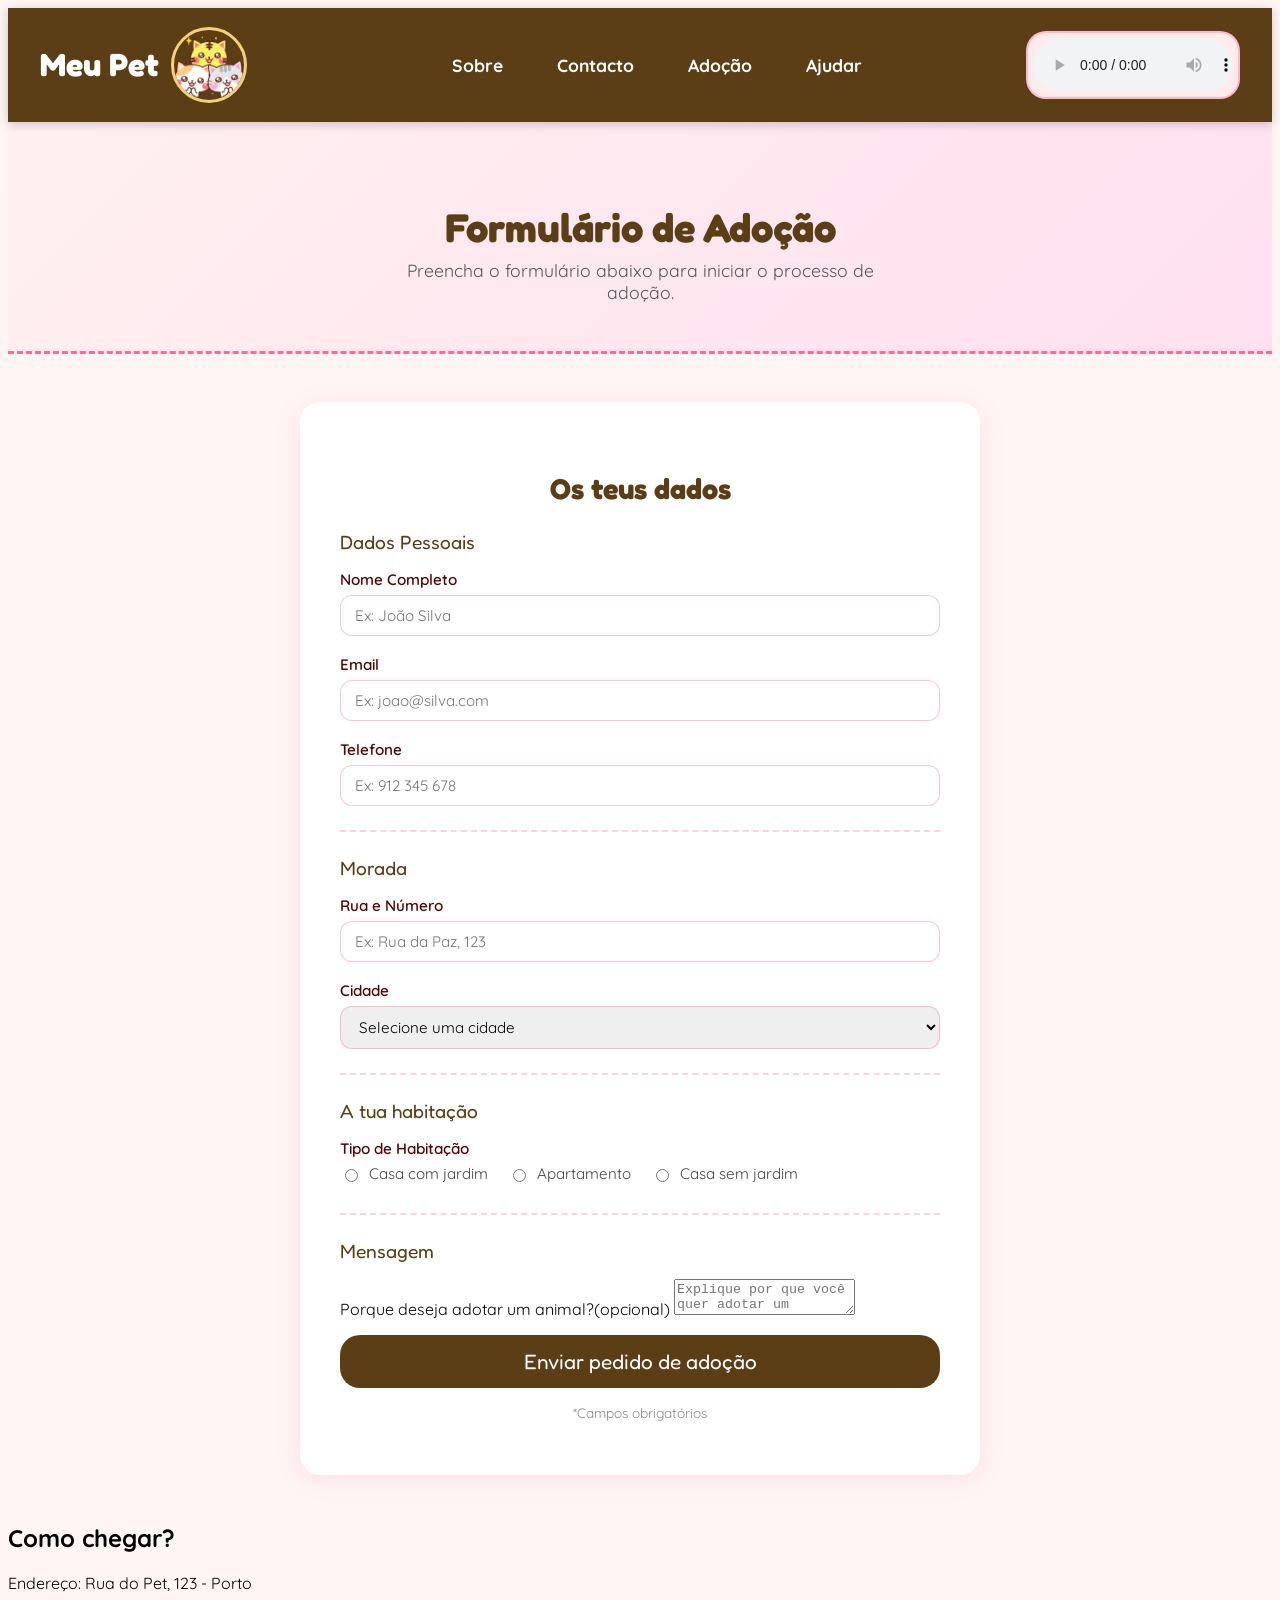
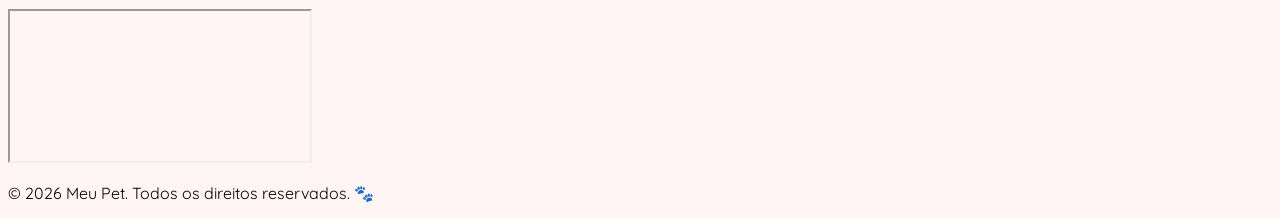
==== page/adocao.html @ 5fcab1b4 "atualização" ====
<!DOCTYPE html>
<html lang="en">
<head>
    <meta charset="UTF-8">
    <meta name="viewport" content="width=device-width, initial-scale=1.0">
    <title>Adoção - Meu Pet</title>
    <link href="https://fonts.googleapis.com/css2?family=Fredoka:wght@300..700&family=Quicksand:wght@300..700&display=swap" rel="stylesheet">
    <link rel="stylesheet" href="/css/adocao.css">
</head>
<body>
    <header>
         <div class="logo">
            <h1>Meu Pet</h1>
            <img src="../images/cat.gif" alt="gatinho">
        </div>
         
         <nav>
            <ul >
                <li><a href="../index.html">Sobre</a></li>
                <li><a href="../contacto.html">Contacto</a></li>
                <li><a href="../adoção.html">Adoção</a></li>
                <li><a href="../ajudar.html">Ajudar</a></li>
            </ul>
         </nav>
        <audio controls loop >
            <source src="../music/cats.mp3" type="audio/mpeg">
        </audio>     
    </header>
    <section class="hero-adocao">
        <h2> Formulário de Adoção </h2>
        <p>Preencha o formulário abaixo para iniciar o processo de adoção.</p>
    </section>

    <div class="caixa-adocao">
        <h3> Os teus dados </h3>
        <form action="servidor.com" method="post">
            <P class="titulo-secao">Dados Pessoais</P>
            <div class="campo">
                <label for="nome">Nome Completo</label>
                <input type="text" id="nome" name="nome" placeholder="Ex: João Silva" required minlength="3" maxlength="100">
            </div>

            <div class="campo">
                <label for="email">Email</label>
                <input type="email" id="email" name="email" placeholder="Ex: joao@silva.com" required>
            </div>
            <div class="campo">
                <label for="telefone">Telefone</label>
                <input type="tel" id="telefone" name="telefone" placeholder="Ex: 912 345 678" required>
            </div>
            <hr class="separador">
            <p class="titulo-secao">Morada</p>

            <div class="campo">
                <label for="rua">Rua e Número</label>
                <input type="text" id="rua" name="rua" placeholder="Ex: Rua da Paz, 123" required>  
            </div>
            <div class="campo">
                <label for="cidade">Cidade</label>
                <select name="cidade" id="cidade" required>
                    <option value="">Selecione uma cidade</option>
                    <option value="Lisboa">Lisboa</option>
                    <option value="Porto">Porto</option>
                    <option value="Braga">Braga</option>
                    <option value="Coimbra">Coimbra</option>
                    <option value="Aveiro">Aveiro</option>
                </select>
            </div>
            <hr class="separador">

            <p class="titulo-secao"> A tua habitação </p>

            <div class="campo">
                <label> Tipo de Habitação </label>
           
            <div class="grupo-radio">
                <label >
                    <input type="radio" name="habitação" value="Casa com Jardim" required>
                    Casa com jardim
                </label>
                <label >
                    <input type="radio" name="habitação" value="Apartamento" required>
                    Apartamento
                </label>
                <label >
                    <input type="radio" name="habitação" value="Casa sem Jardim" required>
                    Casa sem jardim
                </label>
            </div>
        </div>

        <hr class="separador">
        <p class="titulo-secao">Mensagem</p>

        <div>
            <label for="mensagem">Porque deseja adotar um animal?(opcional)</label>
            <textarea id="mensagem" name="mensagem" placeholder="Explique por que você quer adotar um animal..."></textarea>
        </div>
        <button type="submit" class="btn-submeter">Enviar pedido de adoção</button>

        <p class="aviso">*Campos obrigatórios</p>
        </form>

    </div>

    <footer class="footer" id="contacto">
        <div class="info">
            <h2>Como chegar?</h2>
            <p>Endereço: Rua do Pet, 123 - Porto</p>
        <div class="mapa">
             <iframe src="https://www.google.com/maps?q=Rua+do+Pet+123+Porto&output=embed"
                 allowfullscreen loading="lazy"
                title="Localização Meu Pet">
            </iframe>
        </div>
        </div>
        <p class="footer-copy">© 2026 Meu Pet. Todos os direitos reservados. 🐾</p>
    </footer>
    
</body>
</html>
---- css/adocao.css ----
:root{
    --cor-principal: rgb(91, 61, 22);
    --cor-fundo: rgb(255, 219, 219);
    --cor-destaque: rgb(244, 209, 121);
    --cor-form-fundo: rgb(255, 235, 235);
}

body{
    font-family: 'Quicksand', sans-serif;
    background-color: #fff5f5;
}

header{
    background-color: var(--cor-principal);
    color: white;
    padding: 1rem 2rem;
    display: flex;
    justify-content: space-between;
    align-items: center;
    gap: 10px;
    box-shadow: 0 2px 10px rgba(0,0,0,0.2);
    position: sticky;
    top: 0;
    z-index: 100;
}

:hover{
cursor: url('/images/cat_paw.png'), auto;
}

.logo{
    font-family: 'Fredoka', sans-serif;
    font-weight: 600;
    display: flex;
    align-items: center;  
    gap: 12px;  
}
.logo h1{
    font-size: 2rem;
}

.logo img{
    width: 70px;
    height: 70px;
    border-radius: 50px;
    border: 3px solid var(--cor-destaque);
    object-fit: cover; 
}
 
nav ul{
    list-style: none;
    display: flex;
    gap: 30px;
    font-size: 1.1rem;
}
nav a{
    text-decoration: none;
    color: white;
    font-weight: bold;
    padding: 6px 12px;
    border-radius: 20px;
    transition: background-color 0.3s, color 0.3s;
}

nav a:hover{
    color: rgb(244, 209, 121);
    background-color: rgba(244, 209, 121, 0.2);
}

nav li { transition: transform 0.2s;}

nav li:hover {transform: scale(1.05);} /* Aumenta o item em 10% */

audio {
    width: 200px;
    border-radius: 20px;
    background-color: rgb(255, 235, 235);
    border: 2px solid rgb(249, 107, 154, 0.4);
    padding: 5px;
}

.hero-adocao{
    background: linear-gradient(135deg, #fff0f0, #ffe0f0);
    text-align: center;
    padding: 3rem 2rem;
    border-bottom: 3px dashed rgb(249, 107, 154);
}

.hero-adocao h2{
    font-family: 'Fredoka', sans-serif;
    color: var(--cor-principal);
    font-size: 2.5rem;
    margin-bottom: 0.5rem;
}

.hero-adocao p{
    font-size: 1.1rem;
    color: #555; max-width: 500px; margin: 0 auto;
}

.caixa-adocao{
   max-width: 600px;
    margin: 3rem auto;
    background: white;
    padding: 2.5rem;
    border-radius: 20px;
    box-shadow: 0 4px 24px rgba(249, 107, 154, 0.15);

}

.caixa-adocao h3{
    font-family: 'Fredoka', sans-serif;
    color: rgb(91, 61, 22);
    font-size: 1.8rem;
    text-align: center;
    margin-bottom: 1.5rem;
}
 .campo {
            margin-bottom: 1.2rem;
        }
 
        .campo label {
            display: block;
            font-weight: 600;
            color: rgb(86, 2, 2);
            margin-bottom: 6px;
            font-size: 0.95rem;
        }
 
        .campo input,
        .campo select,
        .campo textarea {
            width: 100%;
            padding: 10px 14px;
            border-radius: 12px;
            border: 1.5px solid rgba(249, 107, 154, 0.4);
            font-family: 'Quicksand', sans-serif;
            font-size: 0.95rem;
            outline: none;
            transition: border-color 0.2s;
            box-sizing: border-box;
        }
 
        .campo input:focus,
        .campo select:focus,
        .campo textarea:focus {
            border-color: rgb(249, 107, 154);
        }
 
        .campo textarea {
            height: 100px;
            resize: vertical;
        }
 
        .grupo-radio {
            display: flex;
            gap: 20px;
            margin-top: 6px;
            flex-wrap: wrap;
        }
 
        .grupo-radio label {
            display: flex;
            align-items: center;
            gap: 8px;
            font-weight: normal;
            color: #444;
            cursor: pointer;
        }
 
        .grupo-radio input[type="radio"] {
            width: auto;
            cursor: pointer;
            accent-color: rgb(249, 107, 154);
        }
 
        .separador {
            border: none;
            border-top: 2px dashed rgba(249, 107, 154, 0.3);
            margin: 1.5rem 0;
        }
 
        .titulo-secao {
            font-family: 'Fredoka', sans-serif;
            font-size: 1.2rem;
            color: rgb(91, 61, 22);
            margin-bottom: 1rem;
        }
 
        .btn-submeter {
            width: 100%;
            padding: 14px;
            background-color: rgb(91, 61, 22);
            color: white;
            border: none;
            border-radius: 20px;
            font-family: 'Fredoka', sans-serif;
            font-size: 1.3rem;
            cursor: pointer;
            transition: background-color 0.3s, transform 0.2s;
            margin-top: 1rem;
        }
 
        .btn-submeter:hover {
            background-color: rgb(130, 90, 35);
            transform: scale(1.02);
        }
 
        .aviso {
            text-align: center;
            font-size: 0.85rem;
            color: #888;
            margin-top: 1rem;
        }
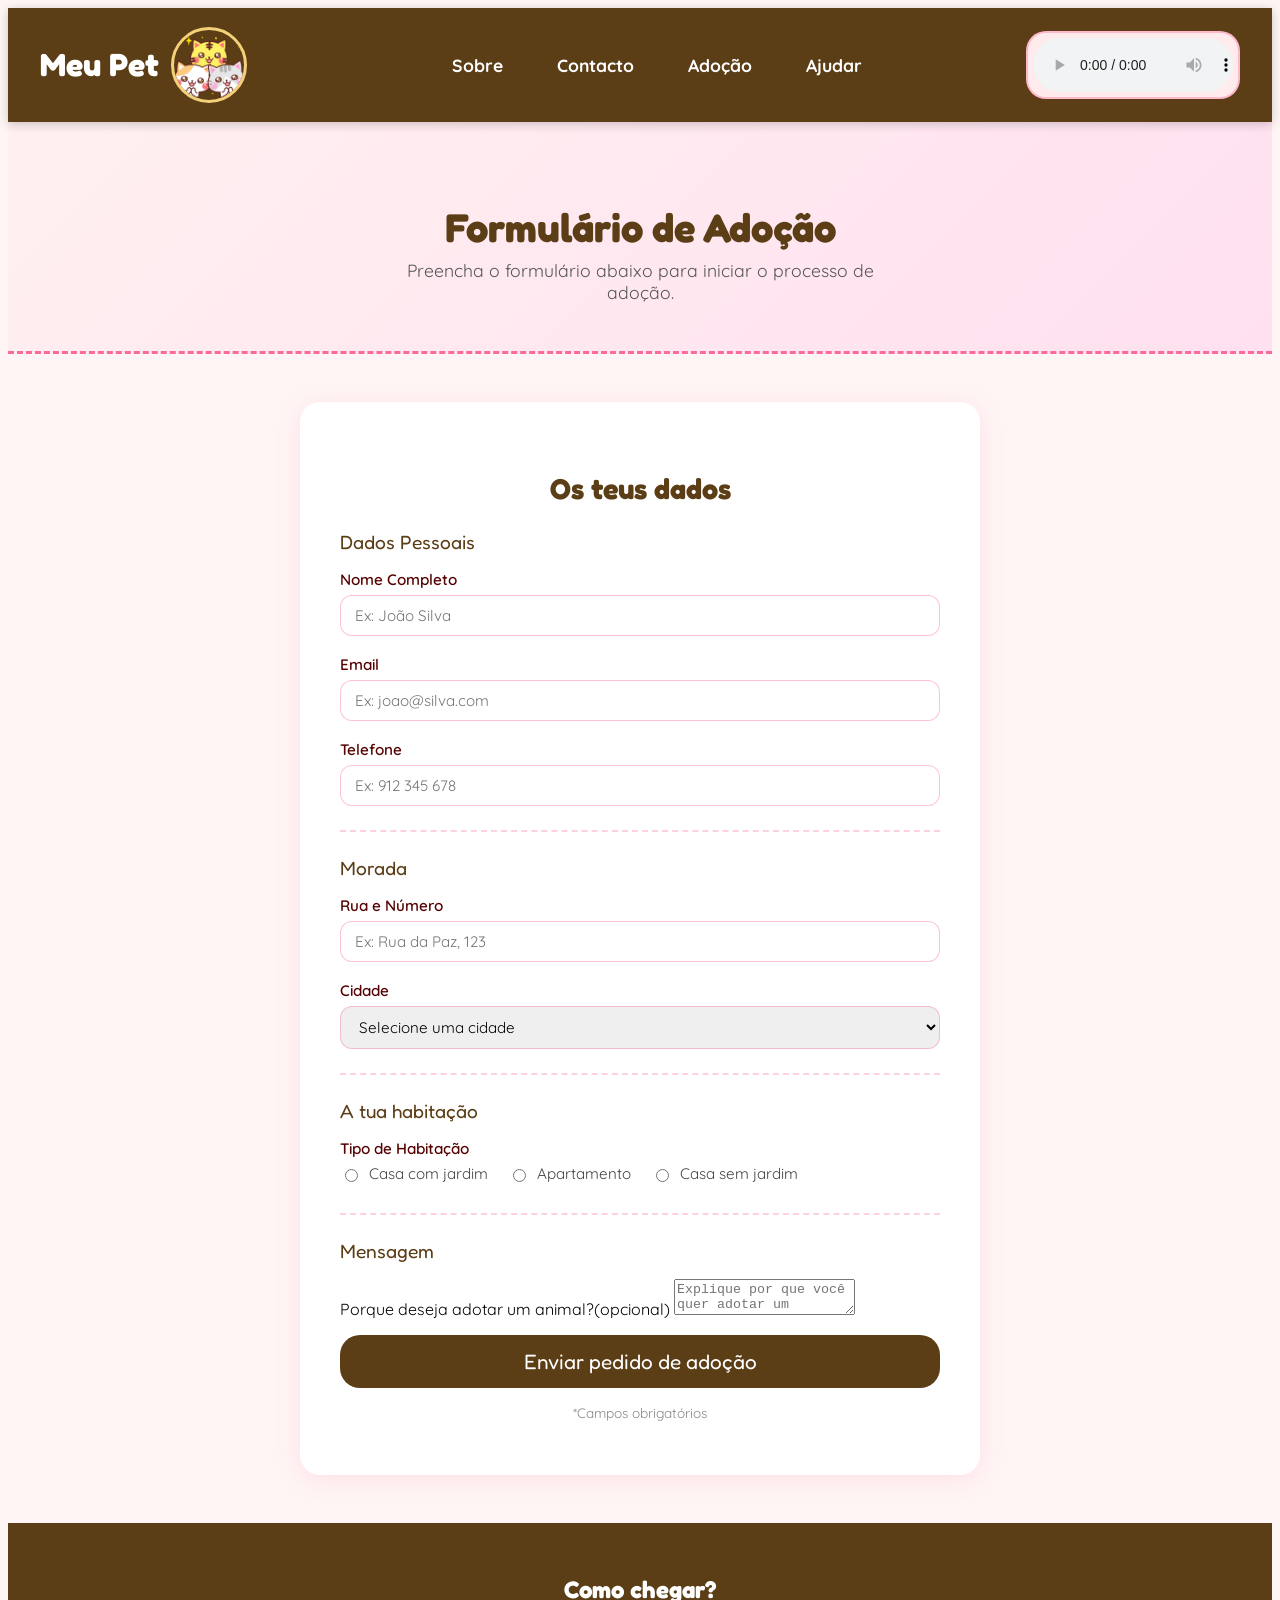
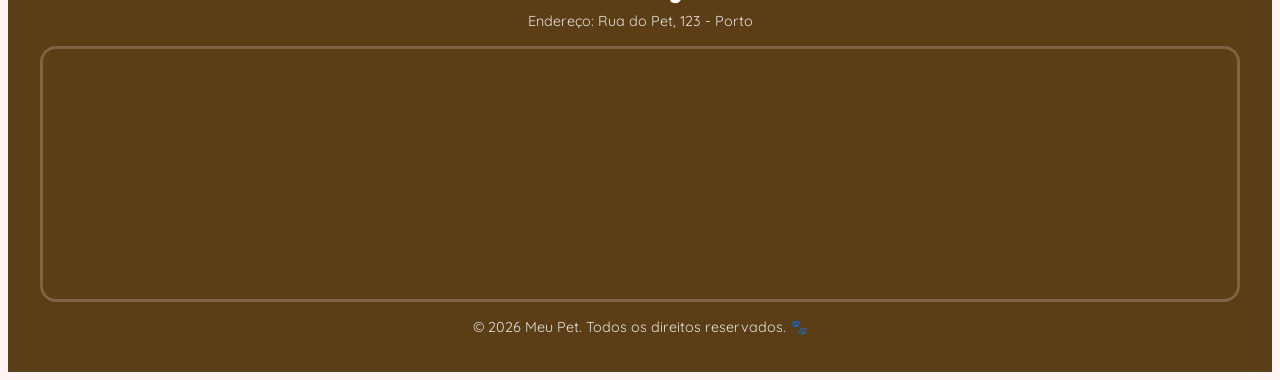
==== commit 765a6080: "page" ====
--- a/page/adocao.html
+++ b/page/adocao.html
@@ -18,8 +18,8 @@
             <ul >
                 <li><a href="../index.html">Sobre</a></li>
                 <li><a href="../contacto.html">Contacto</a></li>
-                <li><a href="../adoção.html">Adoção</a></li>
-                <li><a href="../ajudar.html">Ajudar</a></li>
+                <li><a href="/page/adocao.html">Adoção</a></li>
+                <li><a href="/page/ajudar.html">Ajudar</a></li>
             </ul>
          </nav>
         <audio controls loop >
--- a/css/adocao.css
+++ b/css/adocao.css
@@ -211,4 +211,40 @@
             font-size: 0.85rem;
             color: #888;
             margin-top: 1rem;
+        }
+
+.footer{
+    background-color: var(--cor-principal);
+    color: white;
+    text-align: center;
+    padding: 2rem;  
+}
+
+.footer h2{
+    font-family: 'Fredoka', sans-serif;
+    font-size: 1.5rem;
+    margin-bottom: 0.5rem;
+}
+.footer p{
+    margin: 4px 0 ;
+    font-size: 0.9rem;
+    opacity: 0.85;
+}
+
+.mapa{
+    margin: 1rem auto;
+    border: 2px solid rgb(249, 107, 154, 0.3);
+    border-radius: 16px;
+    overflow: hidden;
+    border: 3px solid rgba(255,255,255,0.2);
+}
+.mapa iframe { width: 100%; height: 250px; border: none; display: block; }
+        .footer-copy { margin-top: 1rem; font-size: 0.85rem; opacity: 0.6; }
+ 
+        @media (max-width: 700px) {
+            .conteudo-principal { flex-direction: column; }
+            .formulario { width: 100%; border-right: none; border-bottom: 2px solid rgba(249, 107, 154, 0.3); }
+            nav ul { gap: 12px; font-size: 0.9rem; }
+            .logo h1 { font-size: 1.4rem; }
+            header { flex-wrap: wrap; }
         }
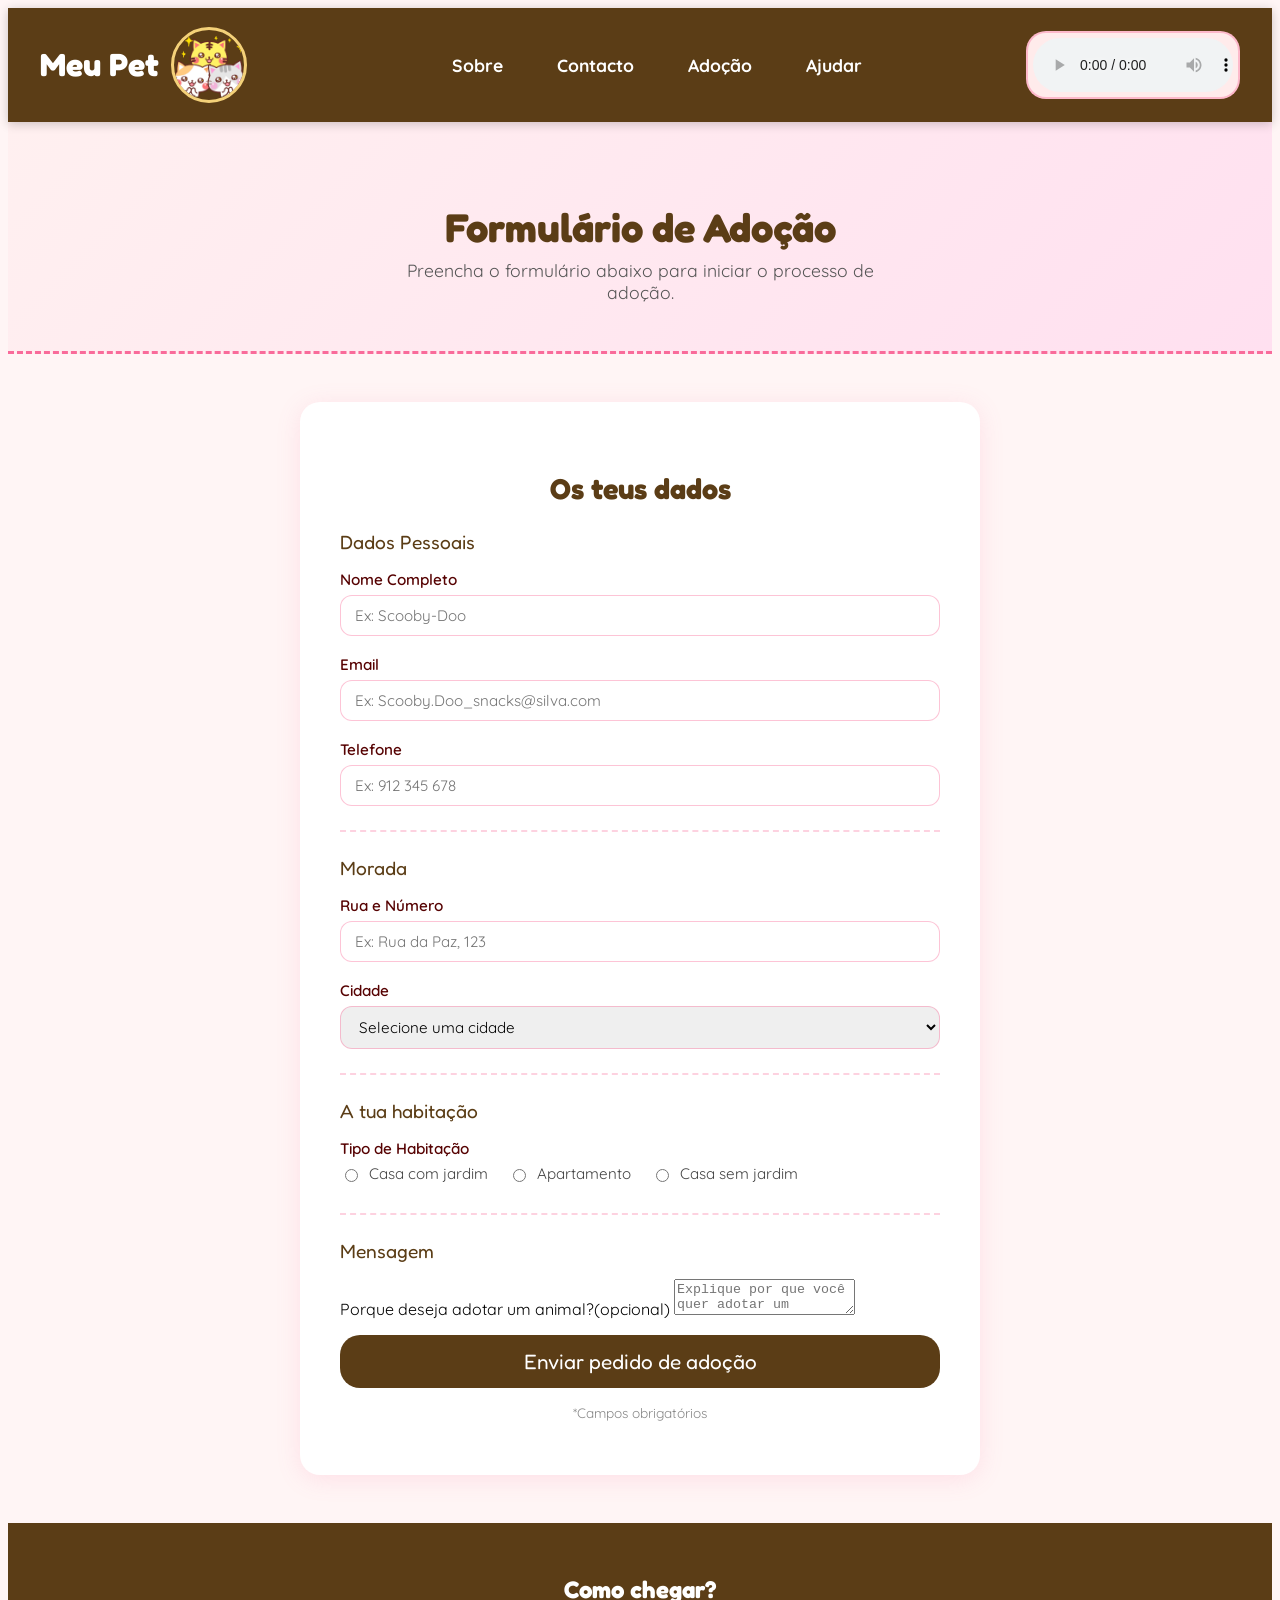
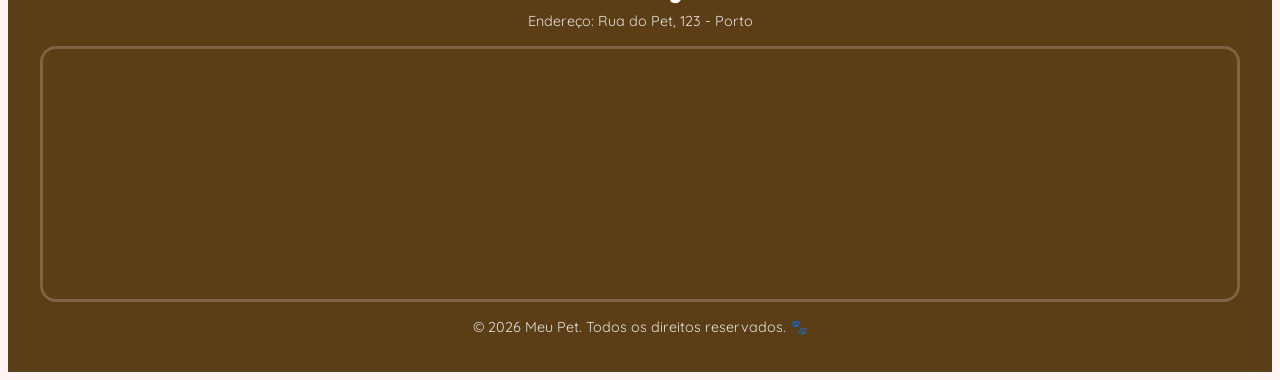
==== commit 86e084ec: "atualizaçao 2" ====
--- a/page/adocao.html
+++ b/page/adocao.html
@@ -37,12 +37,12 @@
             <P class="titulo-secao">Dados Pessoais</P>
             <div class="campo">
                 <label for="nome">Nome Completo</label>
-                <input type="text" id="nome" name="nome" placeholder="Ex: João Silva" required minlength="3" maxlength="100">
+                <input type="text" id="nome" name="nome" placeholder="Ex: Scooby-Doo" required minlength="3" maxlength="100">
             </div>
 
             <div class="campo">
                 <label for="email">Email</label>
-                <input type="email" id="email" name="email" placeholder="Ex: joao@silva.com" required>
+                <input type="email" id="email" name="email" placeholder="Ex: Scooby.Doo_snacks@silva.com" required>
             </div>
             <div class="campo">
                 <label for="telefone">Telefone</label>
--- a/css/adocao.css
+++ b/css/adocao.css
@@ -149,7 +149,8 @@
  
         .campo textarea {
             height: 100px;
-            resize: vertical;
+            height: 100%;
+            
         }
  
         .grupo-radio {
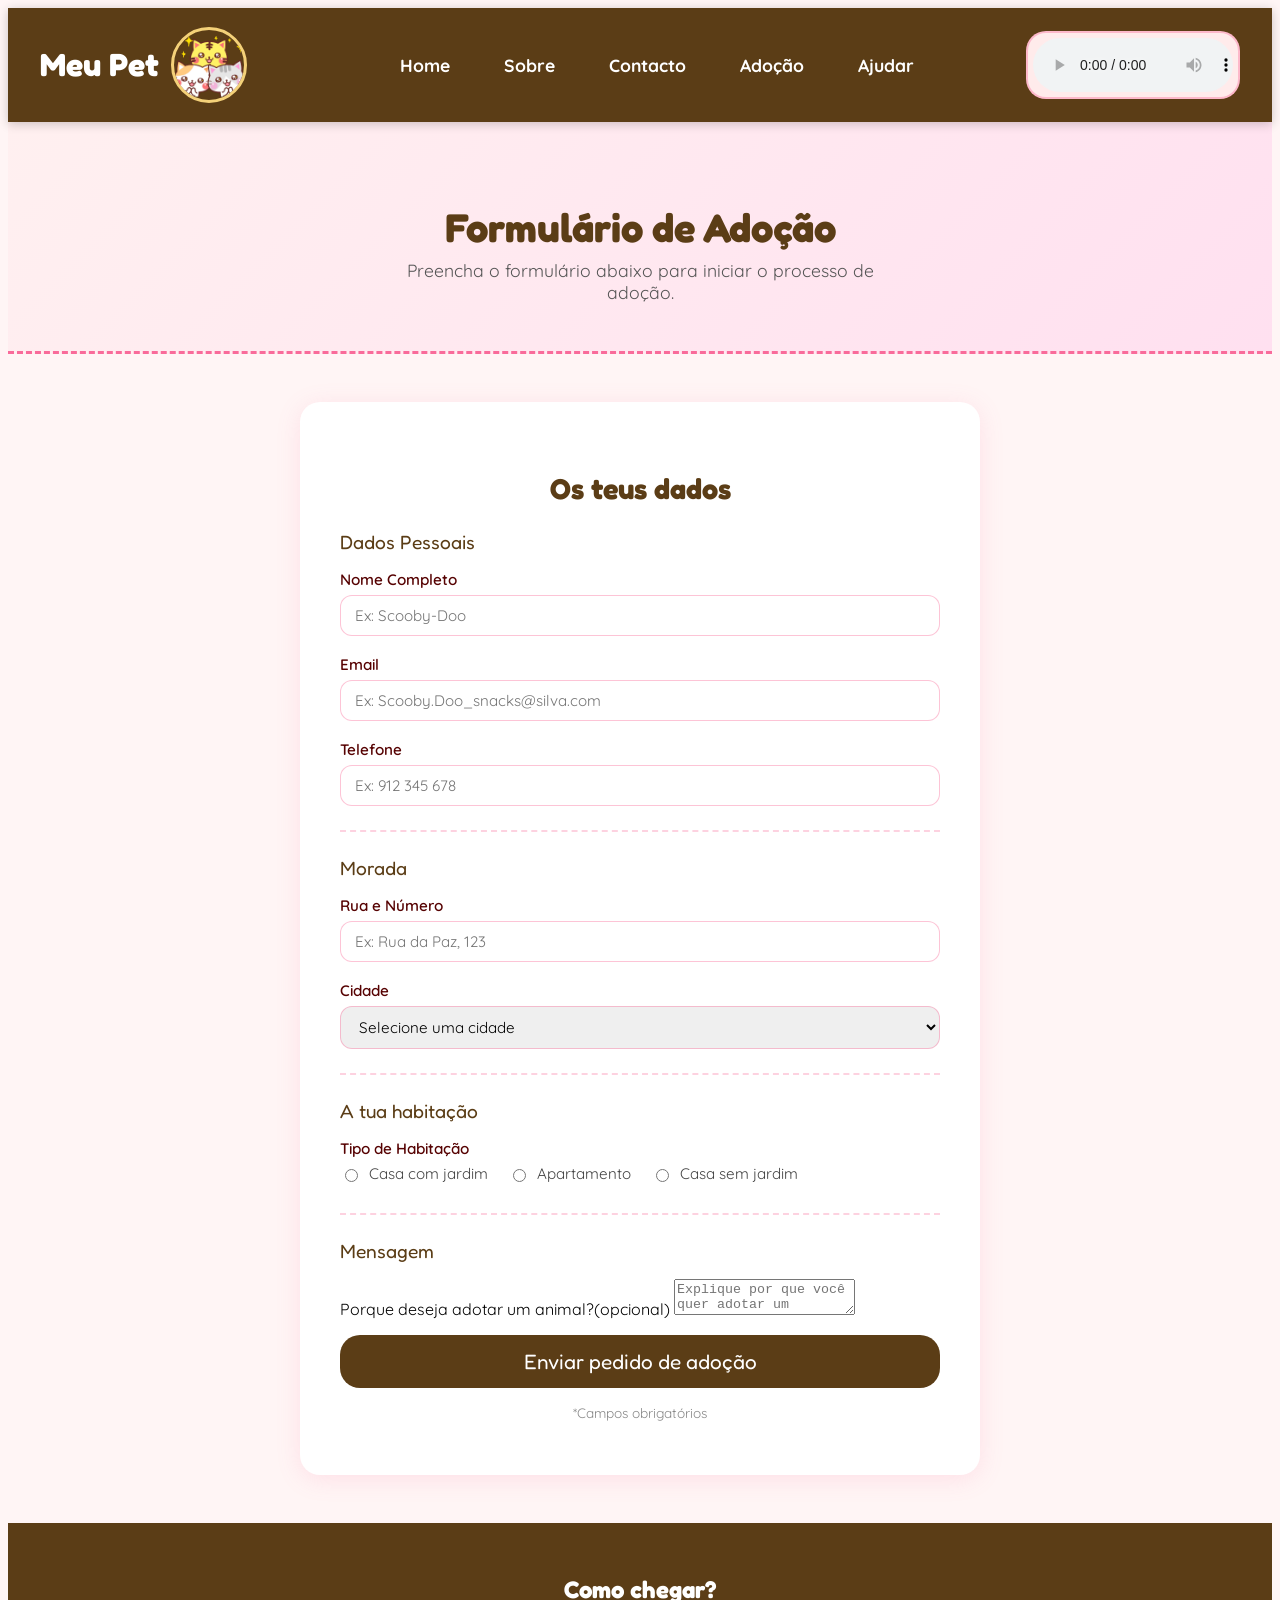
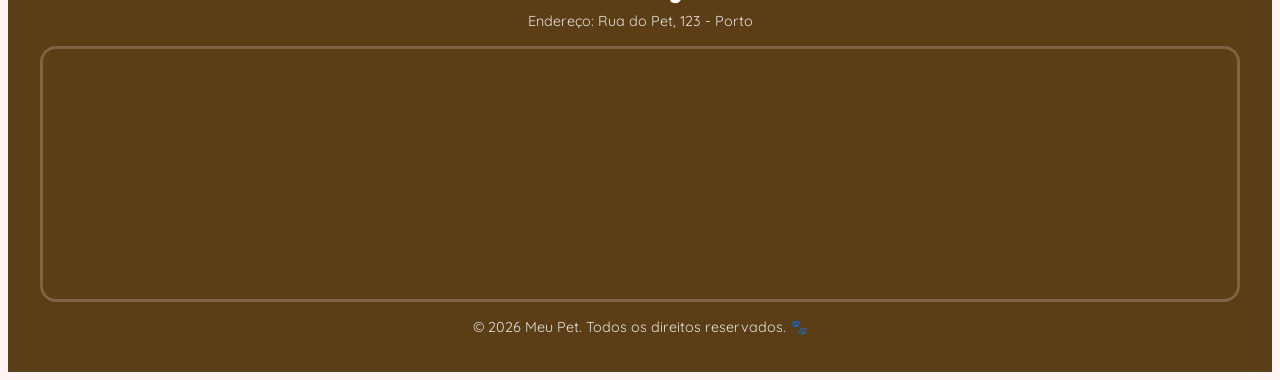
==== commit d1d11d73: "alteraçoes img" ====
--- a/page/adocao.html
+++ b/page/adocao.html
@@ -16,6 +16,7 @@
          
          <nav>
             <ul >
+                <li><a href="../index.html">Home</a></li>
                 <li><a href="../index.html">Sobre</a></li>
                 <li><a href="../contacto.html">Contacto</a></li>
                 <li><a href="/page/adocao.html">Adoção</a></li>
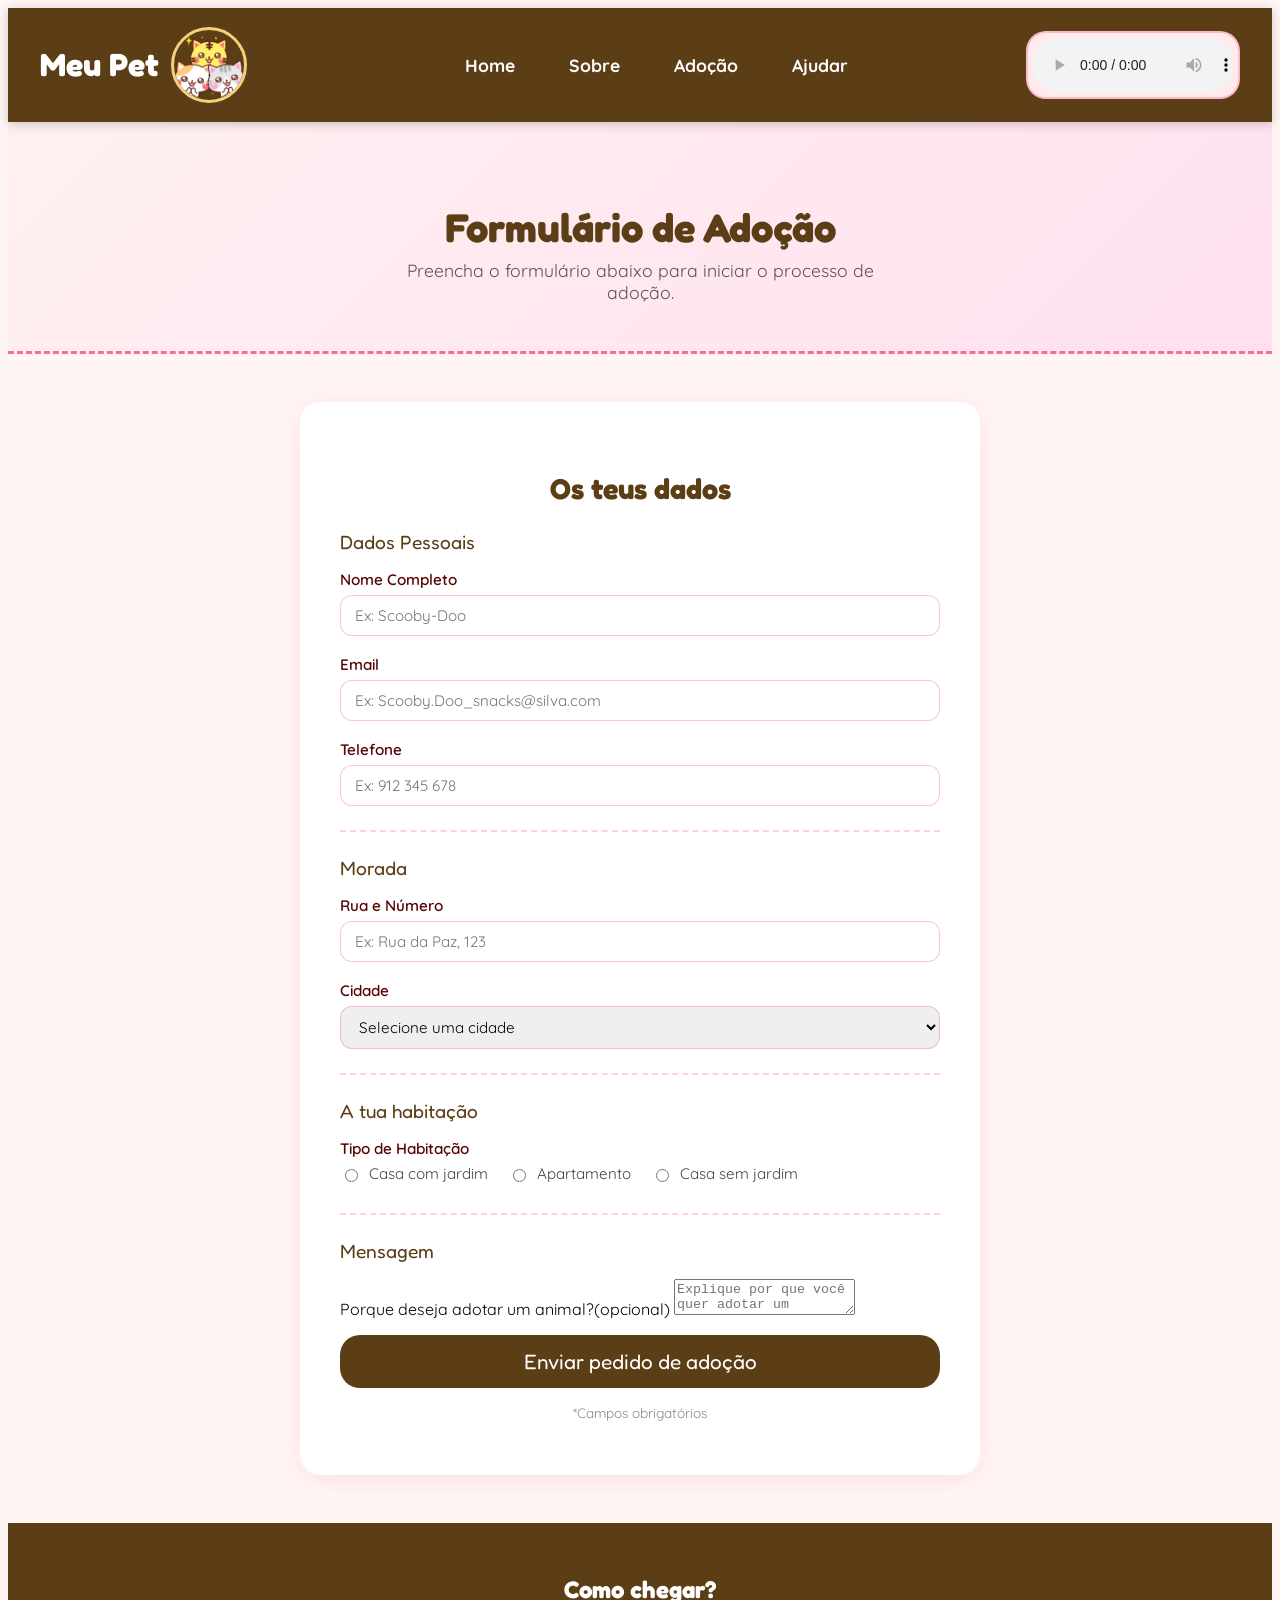
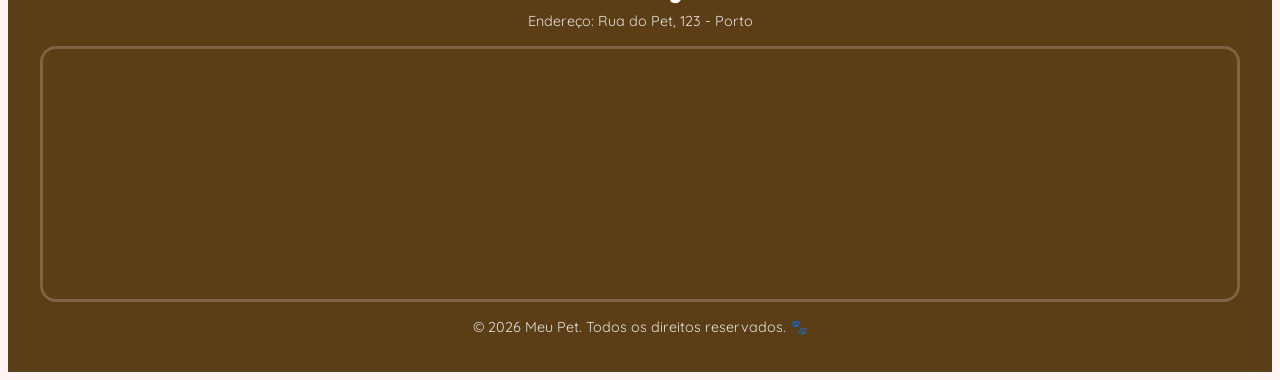
==== commit 7097a371: "atualizaçao" ====
--- a/page/adocao.html
+++ b/page/adocao.html
@@ -17,8 +17,7 @@
          <nav>
             <ul >
                 <li><a href="../index.html">Home</a></li>
-                <li><a href="../index.html">Sobre</a></li>
-                <li><a href="../contacto.html">Contacto</a></li>
+                <li><a href="/page/sobre.html">Sobre</a></li>
                 <li><a href="/page/adocao.html">Adoção</a></li>
                 <li><a href="/page/ajudar.html">Ajudar</a></li>
             </ul>
